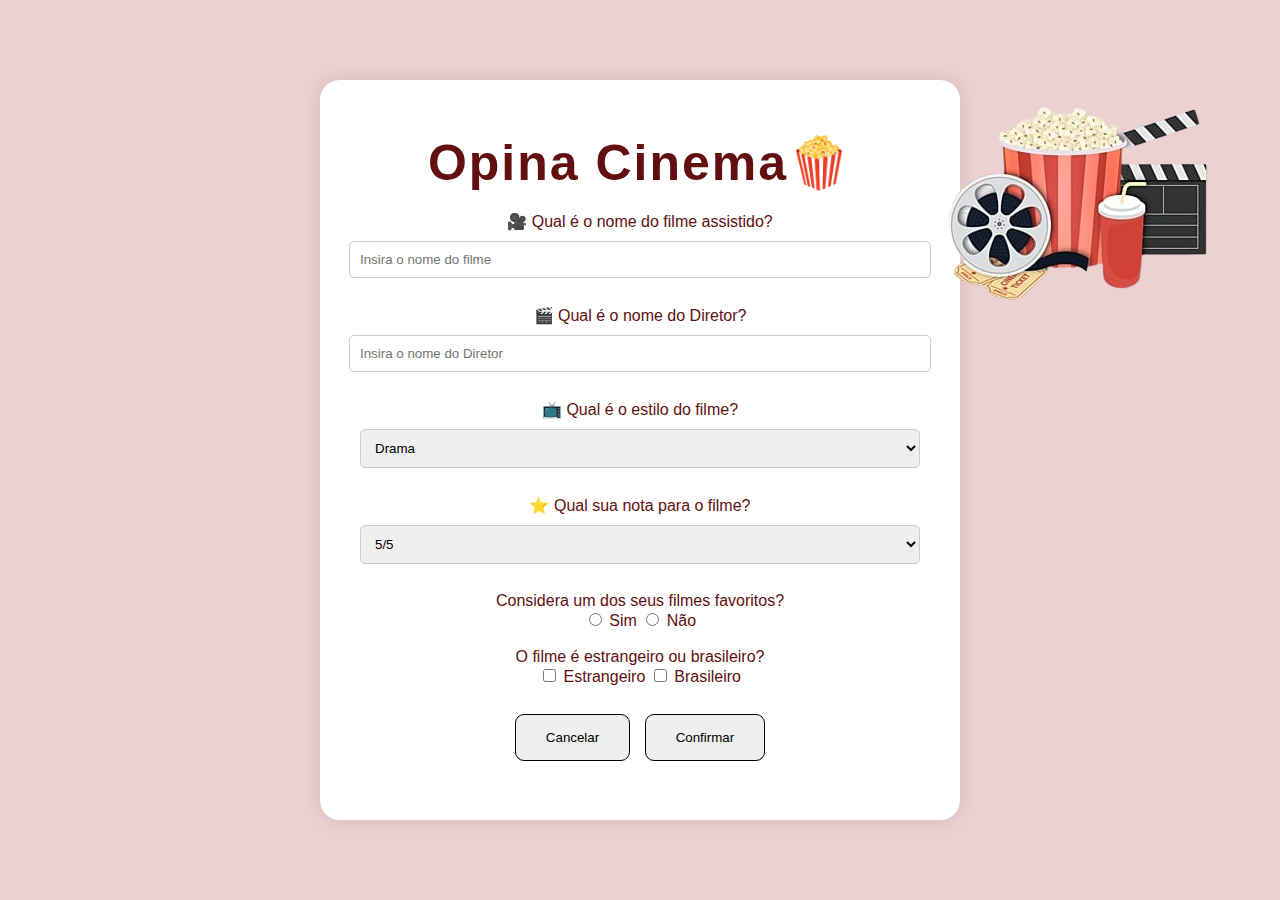
==== index.html @ 94291ef0 "eba! Deu certo!" ====
<!DOCTYPE html>
<html lang="pt-BR">
<head>
    <meta charset="UTF-8">
    <meta name="viewport" content="width=device-width, initial-scale=1.0">
    <title>Cadastro de Perfil</title>
    <link rel="stylesheet" href="style.css">
</head>
<body>
    <div class="img-container">
        <img src="cinema-removebg-preview.png" alt="cinema">
    
    </div>

    <div class="form-container">
        <h1> Opina Cinema🍿</h1>
        <form action="#" method="post">
            <label for="favorite-movie"> 🎥 Qual é o nome do filme assistido?</label>
            <input type="text" id="favorite-movie" name="favorite-movie"
            placeholder="Insira o nome do filme" required><br>
            <br>
            <label for="diretor-movie"> 🎬 Qual é o nome do Diretor?</label>
            <input type="text" id="diretor-movie" name="diretor-movie"
                placeholder="Insira o nome do Diretor" required><br>

            <div class="form-movie">
                <br>
                <label for="movie-style"> 📺 Qual é o estilo do filme?</label>
                <select id="movie-style" name="movie-style" required>
                    <option value="drama">Drama</option>
                    <option value="adventure-action">Aventura/Ação</option>
                    <option value="horror">Terror</option>
                    <option value="comedy">Comédia</option>
                </select><br>
            </div>

            <div class="form-rating">
                <br>
                <label for="movie-rating"> ⭐ Qual sua nota para o filme?</label>
                <select id="movie-rating" name="movie-rating" required>
                    <option value="5">5/5</option>
                    <option value="4">4/5</option>
                    <option value="3">3/5</option>
                    <option value="2">2/5</option>
                    <option value="1">1/5</option>
                </select><br>
            </div>
            
            <div class="form-question">
                <br>
                <label for="like-movie">Considera um dos seus filmes favoritos?</label><br>
                <input type="radio" id="like-movie-yes" name="like-movie" value="yes" required>
                <label for="like-movie-yes">Sim</label>
                <input type="radio" id="like-movie-no" name="like-movie" value="no" required>
                <label for="like-movie-no">Não</label>
            </div>

            
            <div class="form-question">
                <br>
                <label for="is-foreign">O filme é estrangeiro ou brasileiro?</label><br>
                <input type="checkbox" id="is-foreign" name="is-foreign" value="foreign">
                <label for="is-foreign">Estrangeiro</label>
                <input type="checkbox" id="is-brazilian" name="is-brazilian" value="brazilian">
                <label for="is-brazilian">Brasileiro</label>
            </div>

            <br>
            <button type="button" class="abort-button">Cancelar</button>
            <button type="submit" class="confirm-button">Confirmar</button>
---- style.css ----
body {
    background-color: #edd0d0;
    font-family: Arial, Helvetica, sans-serif;
    display: flex;
    justify-content: center;
    align-items: center;
    height: 100vh;
    margin: 0;
    color: rgb(97, 15, 15);
}

.img-container {
    position: absolute;
    top: 0;
    right: 0;
    margin: 20px;
}

h1 {
    text-align: center;
    margin-bottom: 20px;
    font-family: Arial, Helvetica, sans-serif;
    font-size: 50px;
    letter-spacing: 2px;
}

.form-container {
    background-color: white;
    padding: 20px;
    width: 600px;
    height: 700px;
    border-radius: 20px;
    box-shadow: 0 0 20px rgba(0, 0, 0, 0.1);
    text-align: center;
}

.form-container input[type="text"],
.form-container select {
    width: calc(100% - 40px);
    padding: 10px;
    margin: 10px 0;
    border: 1px solid #ccc;
    border-radius: 5px;
}

.form-question-radio {
    display: flex;
    flex-direction: column;
}

.form-question-radio input[type="radio"] {
    margin-right: 0px;
}

.form-question-radio label {
    margin-right: 10px;
}

.form-question-checkbox {
    display: flex;
    flex-direction: row;
    align-items: center;
    justify-content: center;
}

.form-question-checkbox input[type="checkbox"] {
    margin-right: 10px;
}

.form-question-checkbox label {
    margin-right: 10px;
}

.form-container button {
    padding: 15px 30px;
    margin: 10px 5px;
    border: 1px solid black;
    border-radius: 9px;
    cursor: pointer;
    transition: background-color 0.3s;
}

.abort-button:hover {
    background-color: #db7979;
}

.confirm-button:hover {
    background-color: #661b1b;
    color: white;
}
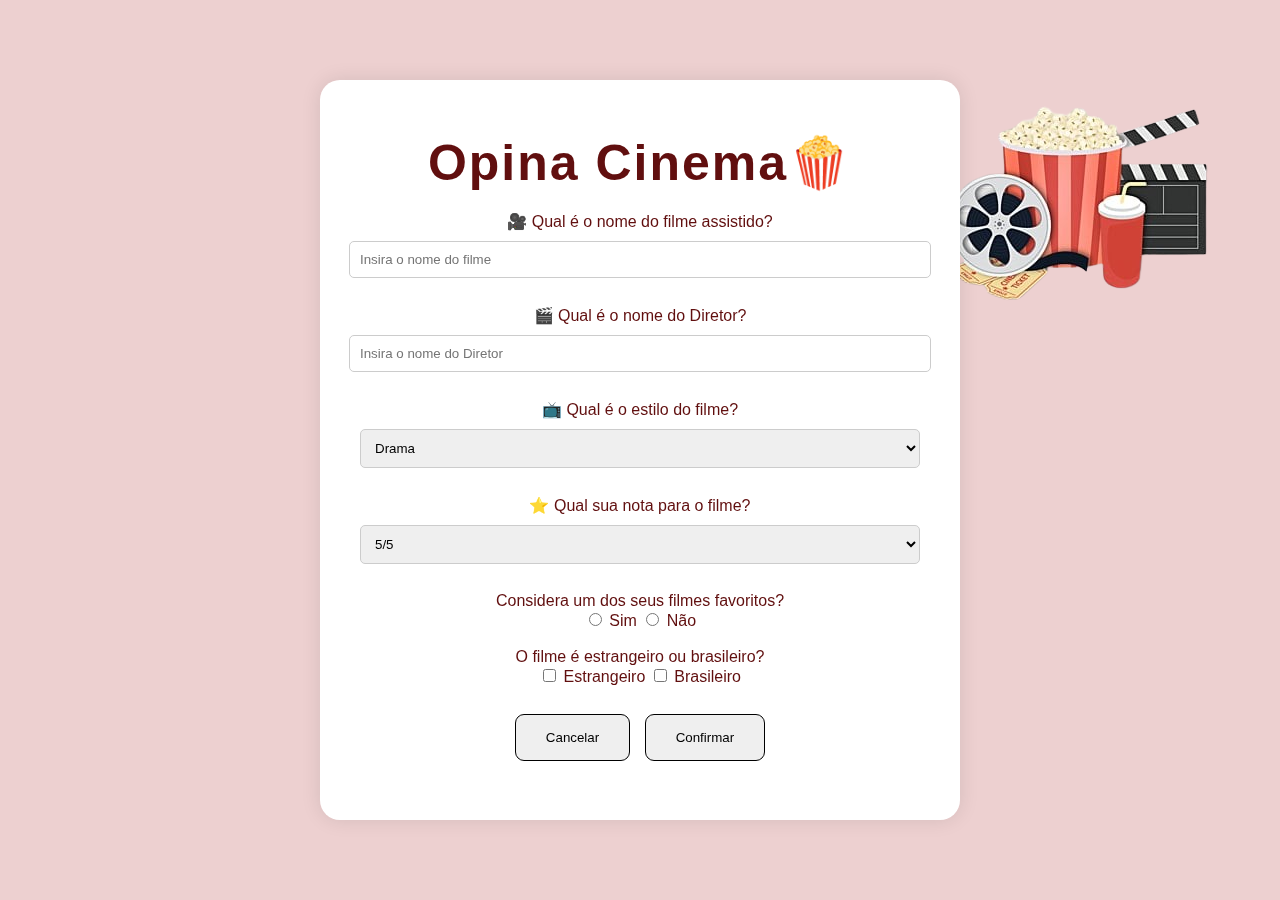
==== commit 4b86c309: "Add files via upload" ====
--- a/index.html
+++ b/index.html
@@ -4,68 +4,74 @@
     <meta charset="UTF-8">
     <meta name="viewport" content="width=device-width, initial-scale=1.0">
     <title>Cadastro de Perfil</title>
+    <script src="formulario.js"></script>
     <link rel="stylesheet" href="style.css">
 </head>
 <body>
-    <div class="img-container">
-        <img src="cinema-removebg-preview.png" alt="cinema">
-    
+        <div class="img-container">
+            <img src="cinema-removebg-preview.png" alt="cinema">
+        </div>
+
+    <div class="main-container">
+        <div class="form-container">
+            <h1> Opina Cinema🍿</h1>
+            <form action="#" method="post">
+                <label for="favorite-movie"> 🎥 Qual é o nome do filme assistido?</label>
+                <input type="text" name="favorite-movie" id="favoritemovie"
+                placeholder="Insira o nome do filme" required><br>
+                <br>
+                <label for="diretor-movie"> 🎬 Qual é o nome do Diretor?</label>
+                <input type="text" name="diretor-movie" id="diretormovie"
+                    placeholder="Insira o nome do Diretor" required><br>
+
+                <div class="form-movie">
+                    <br>
+                    <label for="movie-style"> 📺 Qual é o estilo do filme?</label>
+                    <select id="movie-style" name="movie-style" required>
+                        <option value="drama">Drama</option>
+                        <option value="adventure-action">Aventura/Ação</option>
+                        <option value="horror">Terror</option>
+                        <option value="comedy">Comédia</option>
+                        <option value="romance">Romance</option>
+                    </select><br>
+                </div>
+
+                <div class="form-rating">
+                    <br>
+                    <label for="movie-rating"> ⭐ Qual sua nota para o filme?</label>
+                    <select id="movie-rating" name="movie-rating" required>
+                        <option value="5">5/5</option>
+                        <option value="4">4/5</option>
+                        <option value="3">3/5</option>
+                        <option value="2">2/5</option>
+                        <option value="1">1/5</option>
+                    </select><br>
+                </div>
+                
+                <div class="form-question">
+                    <br>
+                    <label for="like-movie">Considera um dos seus filmes favoritos?</label><br>
+
+                    <input type="radio" id="like-movie-yes" name="like-movie" value="um dos seus filme favoritos." required>
+                    <label for="like-movie-yes">Sim</label>
+
+                    <input type="radio" id="like-movie-no" name="like-movie" value="não é um dos seus favoritos." required>
+                    <label for="like-movie-no">Não</label>
+                </div>
+
+                
+                <div class="form-question">
+                    <br>
+                    <label for="is-foreign">O filme é estrangeiro ou brasileiro?</label><br>
+                    <input type="checkbox" id="is-foreign" name="is-foreign" value="foreign">
+                    <label for="is-foreign">Estrangeiro</label>
+                    <input type="checkbox" id="is-brazilian" name="is-brazilian" value="brazilian">
+                    <label for="is-brazilian">Brasileiro</label>
+                </div>
+
+                <br>
+                <button type="button" class="abort-button">Cancelar</button>
+                <button type="submit" onclick="Confirma()" class="confirm-button">Confirmar</button>
+        </div>
     </div>
-
-    <div class="form-container">
-        <h1> Opina Cinema🍿</h1>
-        <form action="#" method="post">
-            <label for="favorite-movie"> 🎥 Qual é o nome do filme assistido?</label>
-            <input type="text" id="favorite-movie" name="favorite-movie"
-            placeholder="Insira o nome do filme" required><br>
-            <br>
-            <label for="diretor-movie"> 🎬 Qual é o nome do Diretor?</label>
-            <input type="text" id="diretor-movie" name="diretor-movie"
-                placeholder="Insira o nome do Diretor" required><br>
-
-            <div class="form-movie">
-                <br>
-                <label for="movie-style"> 📺 Qual é o estilo do filme?</label>
-                <select id="movie-style" name="movie-style" required>
-                    <option value="drama">Drama</option>
-                    <option value="adventure-action">Aventura/Ação</option>
-                    <option value="horror">Terror</option>
-                    <option value="comedy">Comédia</option>
-                </select><br>
-            </div>
-
-            <div class="form-rating">
-                <br>
-                <label for="movie-rating"> ⭐ Qual sua nota para o filme?</label>
-                <select id="movie-rating" name="movie-rating" required>
-                    <option value="5">5/5</option>
-                    <option value="4">4/5</option>
-                    <option value="3">3/5</option>
-                    <option value="2">2/5</option>
-                    <option value="1">1/5</option>
-                </select><br>
-            </div>
-            
-            <div class="form-question">
-                <br>
-                <label for="like-movie">Considera um dos seus filmes favoritos?</label><br>
-                <input type="radio" id="like-movie-yes" name="like-movie" value="yes" required>
-                <label for="like-movie-yes">Sim</label>
-                <input type="radio" id="like-movie-no" name="like-movie" value="no" required>
-                <label for="like-movie-no">Não</label>
-            </div>
-
-            
-            <div class="form-question">
-                <br>
-                <label for="is-foreign">O filme é estrangeiro ou brasileiro?</label><br>
-                <input type="checkbox" id="is-foreign" name="is-foreign" value="foreign">
-                <label for="is-foreign">Estrangeiro</label>
-                <input type="checkbox" id="is-brazilian" name="is-brazilian" value="brazilian">
-                <label for="is-brazilian">Brasileiro</label>
-            </div>
-
-            <br>
-            <button type="button" class="abort-button">Cancelar</button>
-            <button type="submit" class="confirm-button">Confirmar</button>
-
+</body>
--- a/style.css
+++ b/style.css
@@ -9,11 +9,19 @@
     color: rgb(97, 15, 15);
 }
 
+.main-container {
+   width: 50%;
+   height: 50%;
+   margin: 10%;
+   
+}
+
 .img-container {
-    position: absolute;
+    position: fixed;
     top: 0;
     right: 0;
     margin: 20px;
+    position: fixed;
 }
 
 h1 {
@@ -32,6 +40,10 @@
     border-radius: 20px;
     box-shadow: 0 0 20px rgba(0, 0, 0, 0.1);
     text-align: center;
+    position: fixed;
+    top: 50%;
+    left: 50%;
+    transform: translate(-50%, -50%);
 }
 
 .form-container input[type="text"],
